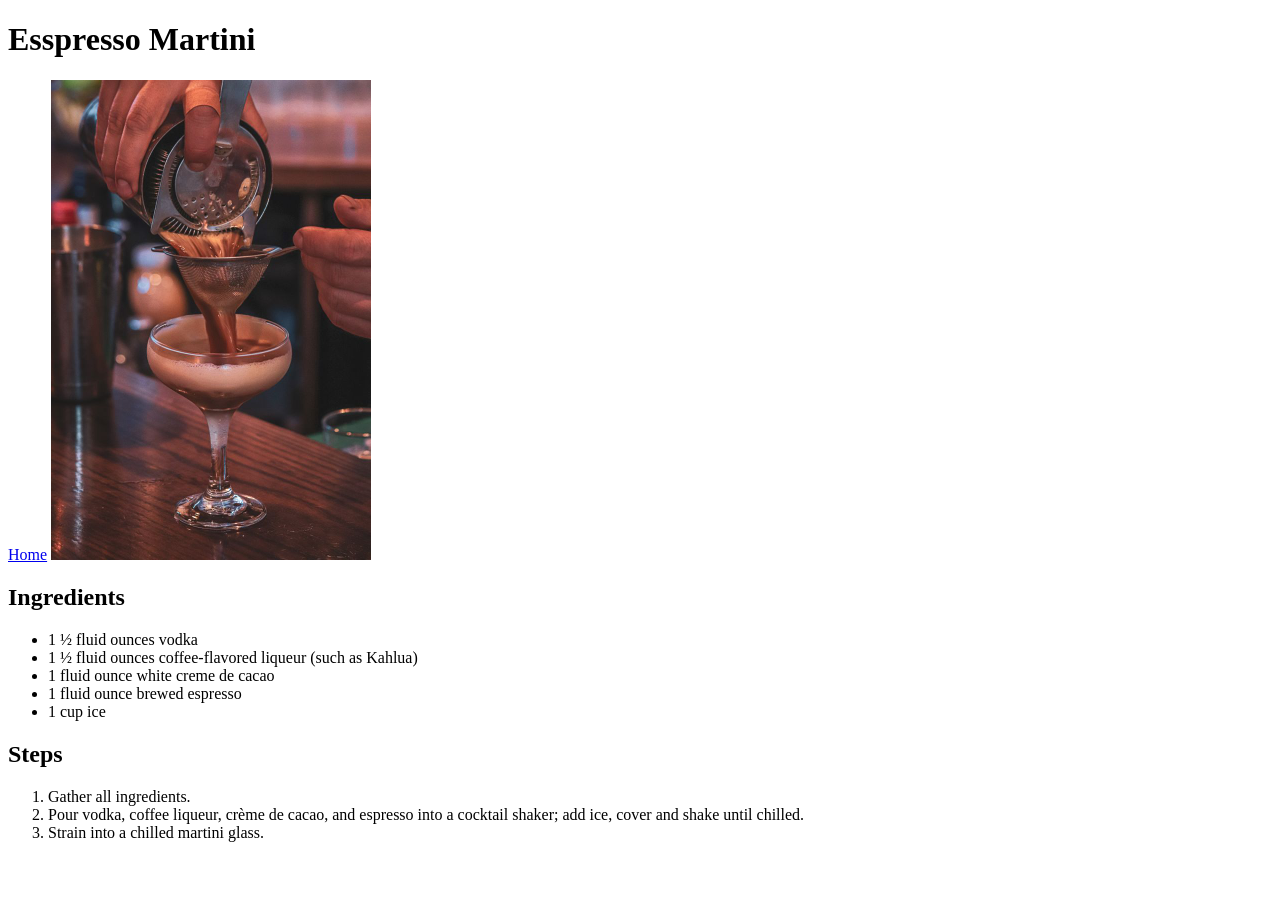
==== recipes/esspresso-martini.html @ ae45a24e "Built the whole thing in one go" ====
<!DOCTYPE html>
<html lang="en">
<head>
    <meta charset="UTF-8">
    <meta name="viewport" content="width=device-width, initial-scale=1.0">
    <title>Esspresso Martini Recipe</title>
</head>
<body>
    <h1>Esspresso Martini</h1>
    <a href="../index.html">Home</a>
    <img src="../images/esspresso-martini.jpg" alt="A bartender straining an esspresso martini cocktail into a martini glass." width="320" height="480">
    <h2>Ingredients</h2>
    <ul>
        <li>1 ½ fluid ounces vodka</li>
        <li>1 ½ fluid ounces coffee-flavored liqueur (such as Kahlua)</li>
        <li>1 fluid ounce white creme de cacao</li>
        <li>1 fluid ounce brewed espresso</li>
        <li>1 cup ice</li>
    </ul>
    <h2>Steps</h2>
    <ol>
        <li>Gather all ingredients.</li>
        <li>Pour vodka, coffee liqueur, crème de cacao, and espresso into a cocktail shaker; add ice, cover and shake until chilled.</li>
        <li>Strain into a chilled martini glass.</li>
    </ol>
</body>
</html>
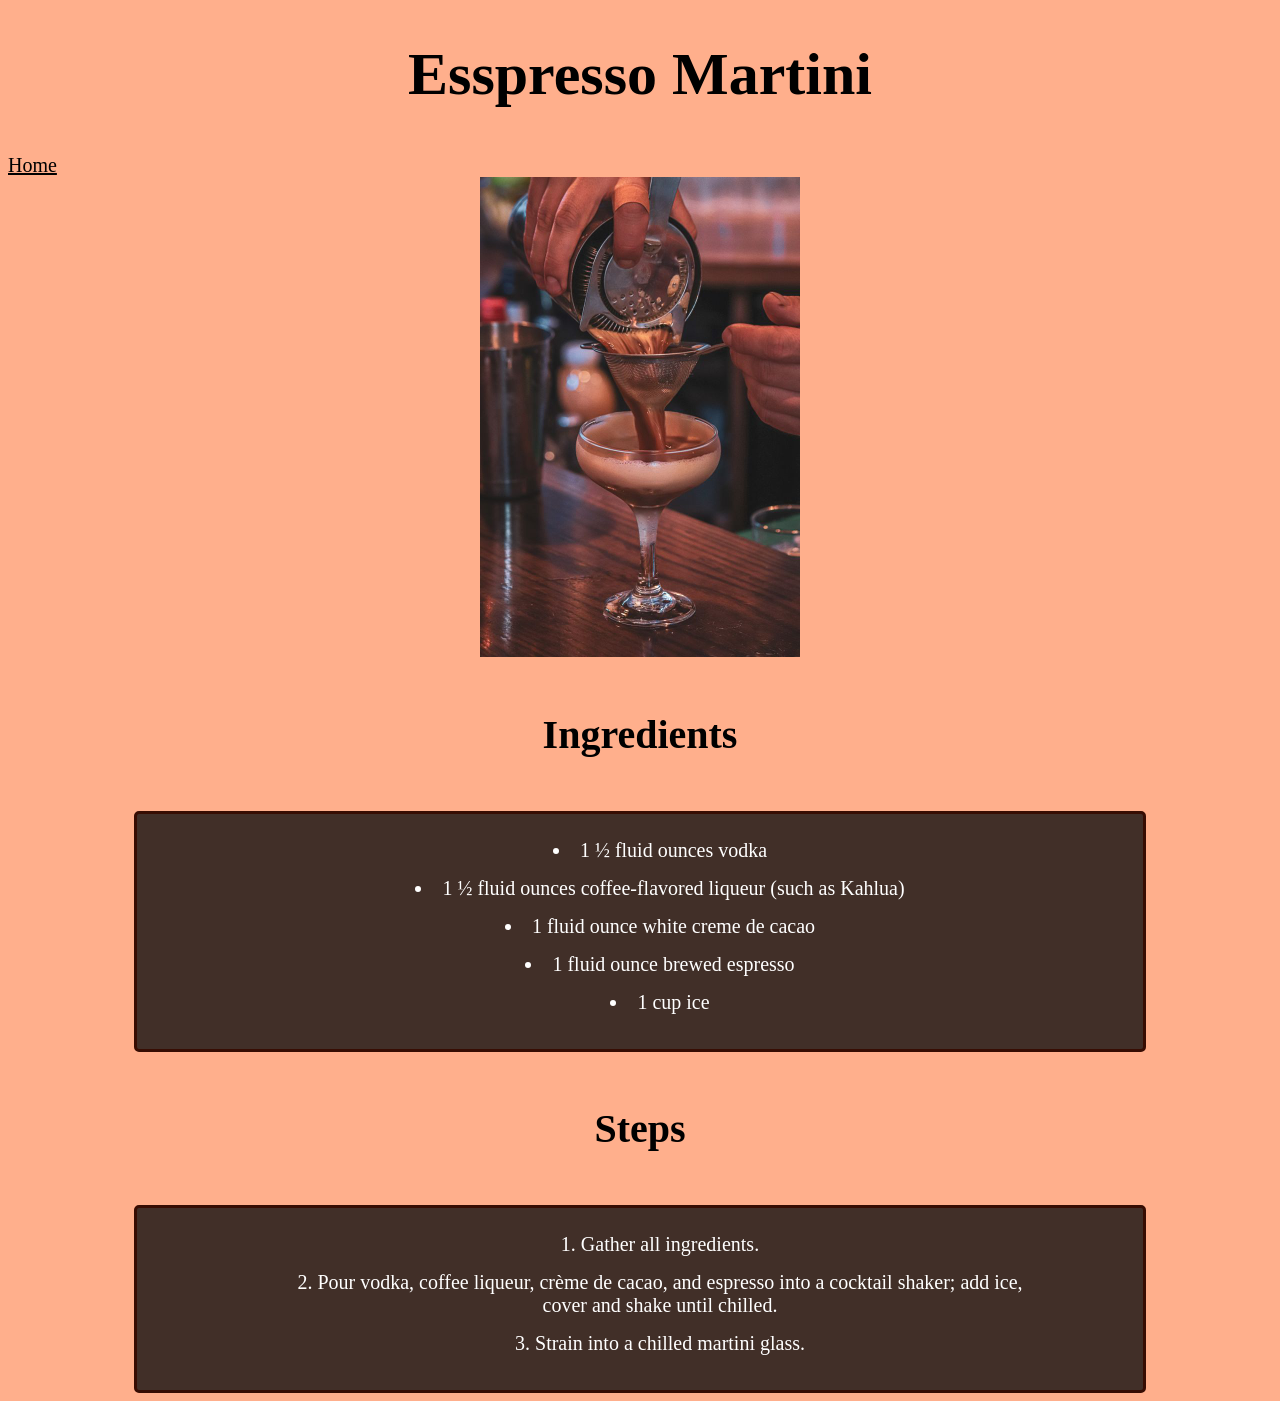
==== commit 6380b7dc: "." ====
--- a/recipes/esspresso-martini.html
+++ b/recipes/esspresso-martini.html
@@ -1,27 +1,42 @@
-<!DOCTYPE html>
+<!doctype html>
 <html lang="en">
-<head>
-    <meta charset="UTF-8">
-    <meta name="viewport" content="width=device-width, initial-scale=1.0">
+  <head>
+    <meta charset="UTF-8" />
+    <meta name="viewport" content="width=device-width, initial-scale=1.0" />
     <title>Esspresso Martini Recipe</title>
-</head>
-<body>
-    <h1>Esspresso Martini</h1>
-    <a href="../index.html">Home</a>
-    <img src="../images/esspresso-martini.jpg" alt="A bartender straining an esspresso martini cocktail into a martini glass." width="320" height="480">
-    <h2>Ingredients</h2>
-    <ul>
+    <link rel="stylesheet" href="../style.css" />
+  </head>
+
+  <body class="background-esspresso text">
+    <h1 class="title-lg">Esspresso Martini</h1>
+    <a href="../index.html" class="link">Home</a>
+    <img
+      src="../images/esspresso-martini.jpg"
+      alt="A bartender straining an esspresso martini cocktail into a martini glass."
+      width="320"
+      height="480"
+      class="photo"
+    />
+    <h2 class="title-md">Ingredients</h2>
+    <div class="card card-esspresso">
+      <ul class="list">
         <li>1 ½ fluid ounces vodka</li>
         <li>1 ½ fluid ounces coffee-flavored liqueur (such as Kahlua)</li>
         <li>1 fluid ounce white creme de cacao</li>
         <li>1 fluid ounce brewed espresso</li>
         <li>1 cup ice</li>
-    </ul>
-    <h2>Steps</h2>
-    <ol>
+      </ul>
+    </div>
+    <h2 class="title-md">Steps</h2>
+    <div class="card card-esspresso">
+      <ol class="list">
         <li>Gather all ingredients.</li>
-        <li>Pour vodka, coffee liqueur, crème de cacao, and espresso into a cocktail shaker; add ice, cover and shake until chilled.</li>
+        <li>
+          Pour vodka, coffee liqueur, crème de cacao, and espresso into a
+          cocktail shaker; add ice, cover and shake until chilled.
+        </li>
         <li>Strain into a chilled martini glass.</li>
-    </ol>
-</body>
-</html>+      </ol>
+    </div>
+  </body>
+</html>
--- a/style.css
+++ b/style.css
@@ -0,0 +1,123 @@
+* {
+  box-sizing: border-box;
+}
+
+.title-lg {
+  font-size: 60px;
+  text-align: center;
+  padding-bottom: 5px;
+}
+
+.title-md {
+  font-size: 40px;
+  text-align: center;
+  padding-top: 20px;
+  padding-bottom: 20px;
+}
+
+.title-sm {
+  font-size: 30px;
+  text-align: center;
+}
+
+.text {
+  font-family: "Times-New-Roman", "Georgia", "Garamond";
+  font-size: 20px;
+}
+
+.background-ziti {
+  background-color: #bbfbc8;
+}
+
+.background-strawberry {
+  background-color: #efe4d0;
+}
+
+.background-esspresso {
+  background-color: #ffaf8c;
+}
+
+.background-home {
+  background-color: #ff9457;
+}
+
+.list {
+  margin-left: 10%;
+  margin-right: 10%;
+  padding-bottom: 10px;
+  text-align: center;
+  list-style-position: inside;
+}
+
+li + li {
+  margin-top: 15px;
+}
+
+.link {
+  margin-top: 15px;
+  margin-bottom: 15px;
+}
+
+/* unvisited link */
+a:link {
+  color: black;
+}
+
+/* visited link */
+a:visited {
+  color: black;
+  text-decoration-line: underline;
+}
+
+/* mouse over link */
+a:hover {
+  color: white;
+  text-decoration-line: underline;
+}
+
+/* selected link */
+a:active {
+  color: darkgreen;
+}
+
+.photo {
+  display: block;
+  margin-left: auto;
+  margin-right: auto;
+}
+
+.card {
+  border: solid;
+  border-radius: 5px;
+  border-width: 3px;
+  padding: 5px;
+  width: 80%;
+  height: 80%;
+  margin-left: auto;
+  margin-right: auto;
+}
+
+.card-strawberry {
+  background-color: #9d0104;
+  border-color: #ebebeb;
+  color: #ebebeb;
+}
+
+.card-ziti {
+  background-color: #03370d;
+  border-color: #370d03;
+  color: white;
+}
+
+.card-esspresso {
+  background-color: #412f28;
+  border-color: #370d03;
+  color: white;
+}
+
+.card-home {
+  margin-top: 80px;
+  background-color: #907f77;
+  border-color: #752b00;
+  font-size: 28px;
+}
